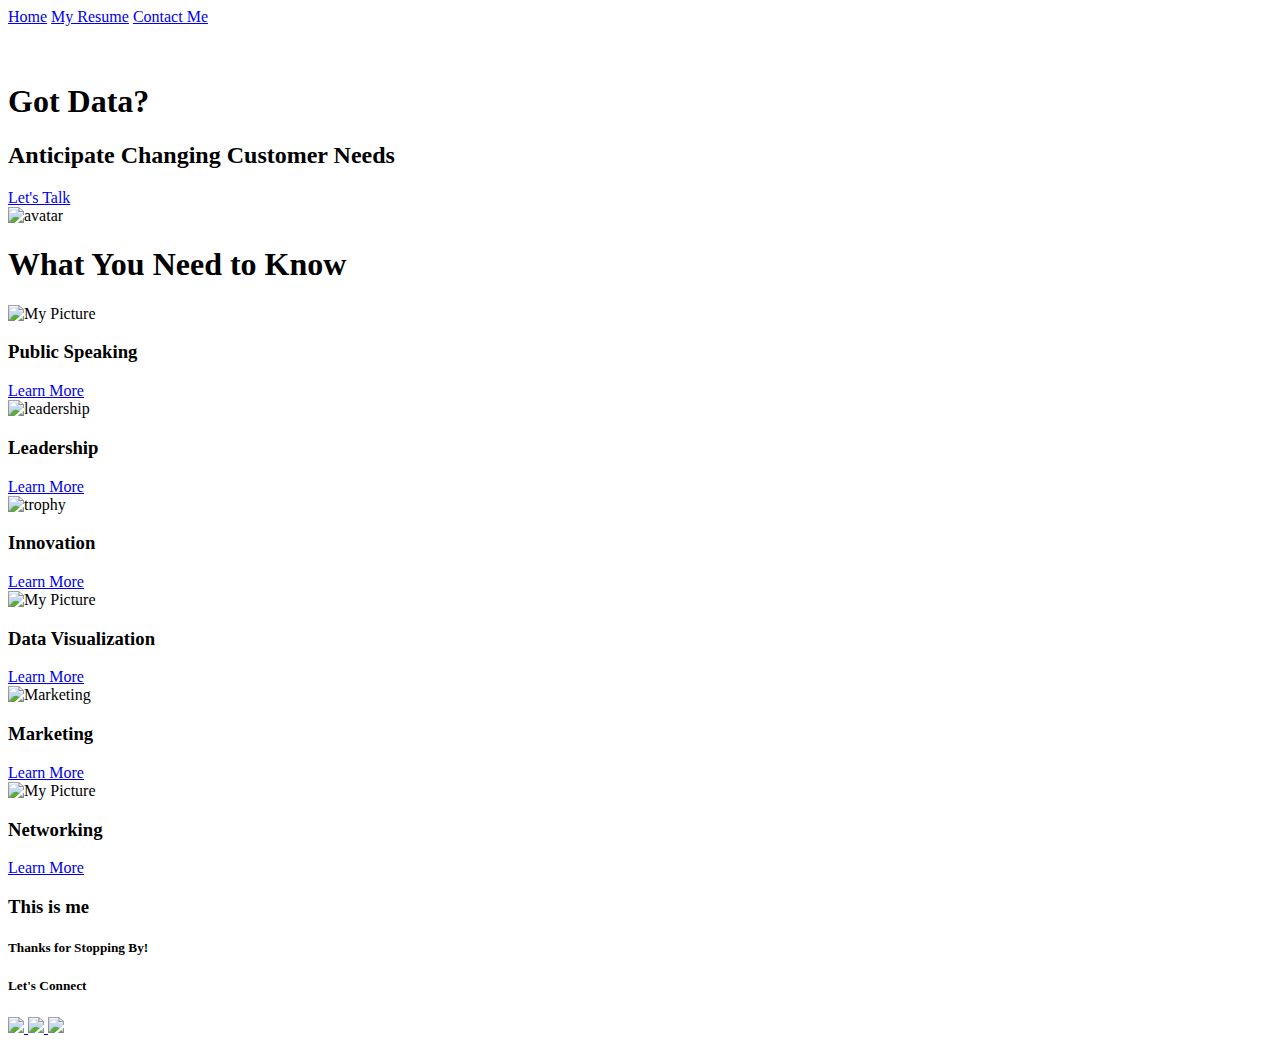
==== index.html @ e0a77931 "Add files via upload" ====
<!DOCTYPE html>
<html>
<head>
	<title> Gabby De Las Casas's Profile </title>
	<meta name= "description" content="This is the profile of Gabby">
	<meta charset="UTF-8">
	<link rel="stylesheet" href="C:\Users\nopassword\Desktop\my_profile\css\style.css">
	<link href="https://fonts.googleapis.com/css?family=Lora:400,700|Roboto:300,400,500,700" rel="stylesheet">
	<link href="https://fonts.googleapis.com/css?family=Cormorant+Garamond:400,600,700|News+Cycle&display=swap" rel="stylesheet">

</head>
<body>
	<div class="topnav">
		<a class="active" href="C:/Users/nopassword/Desktop/my_profile/index.html">Home</a>
		<a href="C:/Users/nopassword/Desktop/my_profile/images/resume.pdf"target="_blank"> My Resume</a>
	
		<a href="C:/Users/nopassword/Desktop/my_profile/contact.html"> Contact Me</a>
	</div>
	<div class="banner">
		<div class="container">
		</br>
		</br>
			<h1 id="bannerh1">Got Data?</h1>

			<h2> Anticipate Changing Customer Needs</h2>

			<a id="ban-button"alt="my button" href="mailto:delascasasgabby@gmail.com" > Let's Talk</a>
		</div>
	</div>
	<div class="container">
		<div class="top">
			<img src="C:/Users/nopassword/Desktop/my_profile/Images/cvpic.jpeg" alt="avatar" id="avatar">
			
			<h1> What You Need to Know </h1>
		</div>
		<div class="cards">
			<div class="row">
				<div class="column">
					<div class="card"> 
						<div class="card-image">
							<img id="hover"src="images/pspeaking2.jpg" alt= "My Picture">
							<div class="card-content">
								<div class="card-title">
									<h3> Public Speaking</h3>
									<a class="btn-gold btn-block" id="learnmore" href="C:/Users/nopassword/Desktop/my_profile/pspeaking.html"alt="public speaking">Learn More
									</a>
								</div>
							</div>
						</div>
					</div>
				</div>

				<div class="column">
					<div class="card">
						<div class="card-image">
							<img id="hover"src="images/team.jpg" alt="leadership">
							<div class="card-content">
								<div class="card-title">
									<h3 id="h3-card"> Leadership</h3>
									
									<a class="btn-gold btn-block" id="learnmore" href="C:/Users/nopassword/Desktop/my_profile/leadership.html" alt="learn more">Learn More
									</a>
								</div>
							</div>
						</div>
					</div>
				</div>
						
				<div class="column">
					<div class="card">
						<div class="card-image">
							<img id="hover"src="images/trophy.jpg" alt= "trophy">
							<div class="card-content">
								<div class="card-title">
									<h3 id="h3-card"> Innovation</h3>
									
									<a class="btn-gold btn-block" id="learnmore"href="C:/Users/nopassword/Desktop/my_profile/innovation.html" alt="learn more">Learn More
									</a>
								</div>
							</div>
						</div>
					</div>
				</div>
			</div>
			<div class="row">
				<div class="column">
					<div class="card">
						<div class="card-image">
							<img id="hover"src="images/dataviz.jpg" alt= "My Picture">
							<div class="card-content">
								<div class="card-title">
									<h3 id="h3-card"> Data Visualization</h3>
									<a class="btn-gold btn-block" id="learnmore" href="C:/Users/nopassword/Desktop/my_profile/dataviz.html"alt="learn more">Learn More
										</a>
									</div>
								</div>
							</div>
						</div>
				</div>
				<div class="column">
					<div class="card">
						<div class="card-image">
							<img id="hover"src="images/marketing2.jpg" alt= "Marketing">
							<div class="card-content">
								<div class="card-title">
									<h3 id="h3-card"> Marketing</h3>
									<a class="btn-gold btn-block" id="learnmore" href="C:/Users/nopassword/Desktop/my_profile/marketing.html" alt="learn more">Learn More
									</a>
								</div>
							</div>
						</div>
					</div>
				</div>
				<div class="column">	
					<div class="card">
						<div class="card-image">
							<img id="hover"src="images/net.jpg" alt= "My Picture">
							<div class="card-content">
								<div class="card-title">
									<h3 id="h3-card"> Networking</h3>
									<a class="btn-gold btn-block" id="learnmore" href="C:/Users/nopassword/Desktop/my_profile/networking.html" alt="learn more">Learn More
									</a>
								</div>
							</div>
						</div>
					</div>
				</div>
			</div>
		</div>
		<div class="wrap">
			<h3> This is me</h3>
		</div>
		<div class="page-footer">
	        <div class="row" id="f-align">
	            <div class="col l6 s12">
	            	
			        <h5 class="white-text">Thanks for Stopping By!</h5>
			        
			    </div>
	            <div class="social_profile">
	                <h5 class="white-text" id="h5-text">Let's Connect</h5>
	            
	                <a href="https://www.linkedin.com/in/gabriella-de-las-casas/"target="_blank">
	                  	<img class="column" id="social"src="C:/Users/nopassword/Desktop/my_profile/Images/linkedin3.png">	          
	               </a>
	              		
	               	<a href="#"target="_blank">
	                	<img class="column" id="social"src="C:/Users/nopassword/Desktop/my_profile/Images/github1.png">
	                </a>
	                <a href="https://www.instagram.com/gabbydelascasas/"target="_blank">
	                	<img class="column" id="social"src="C:/Users/nopassword/Desktop/my_profile/Images/instagram2.png">
	                </a>
	                	
	        </div>
    	</div>
    </div>
</body>



</html>
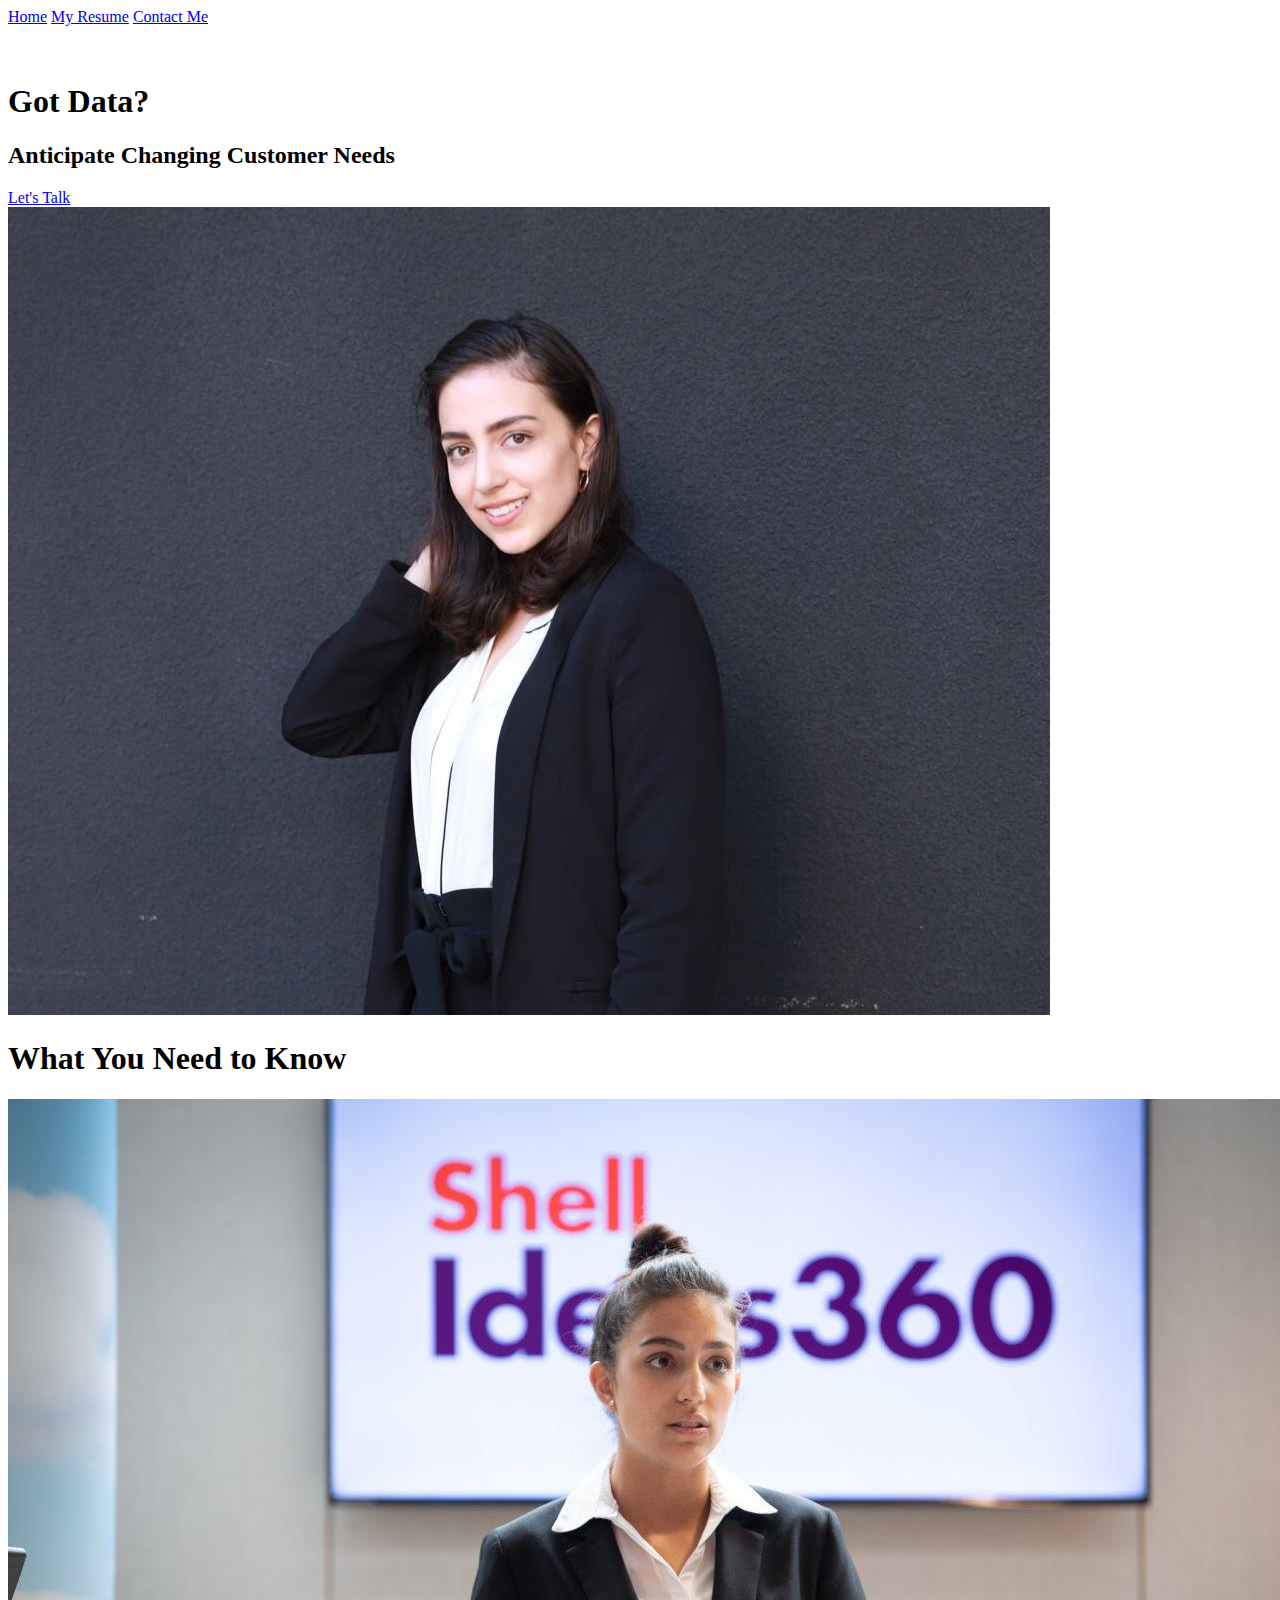
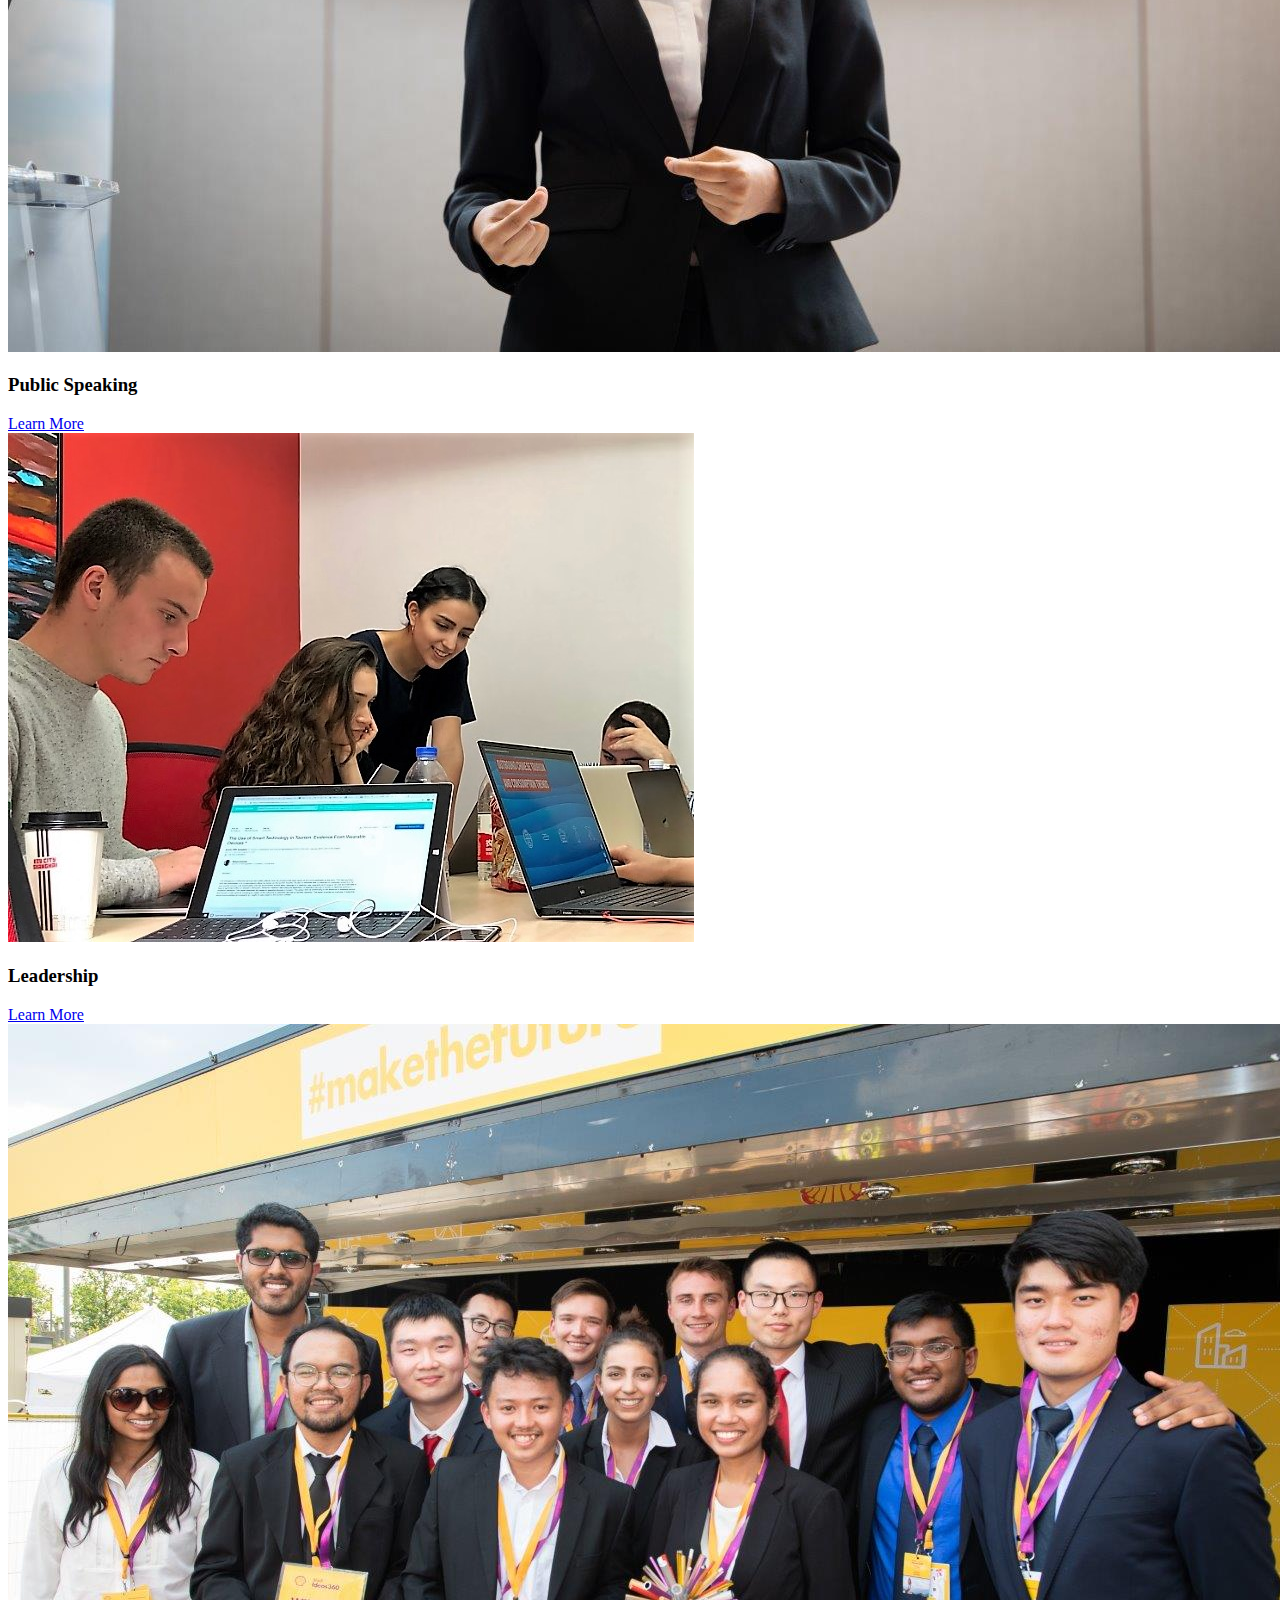
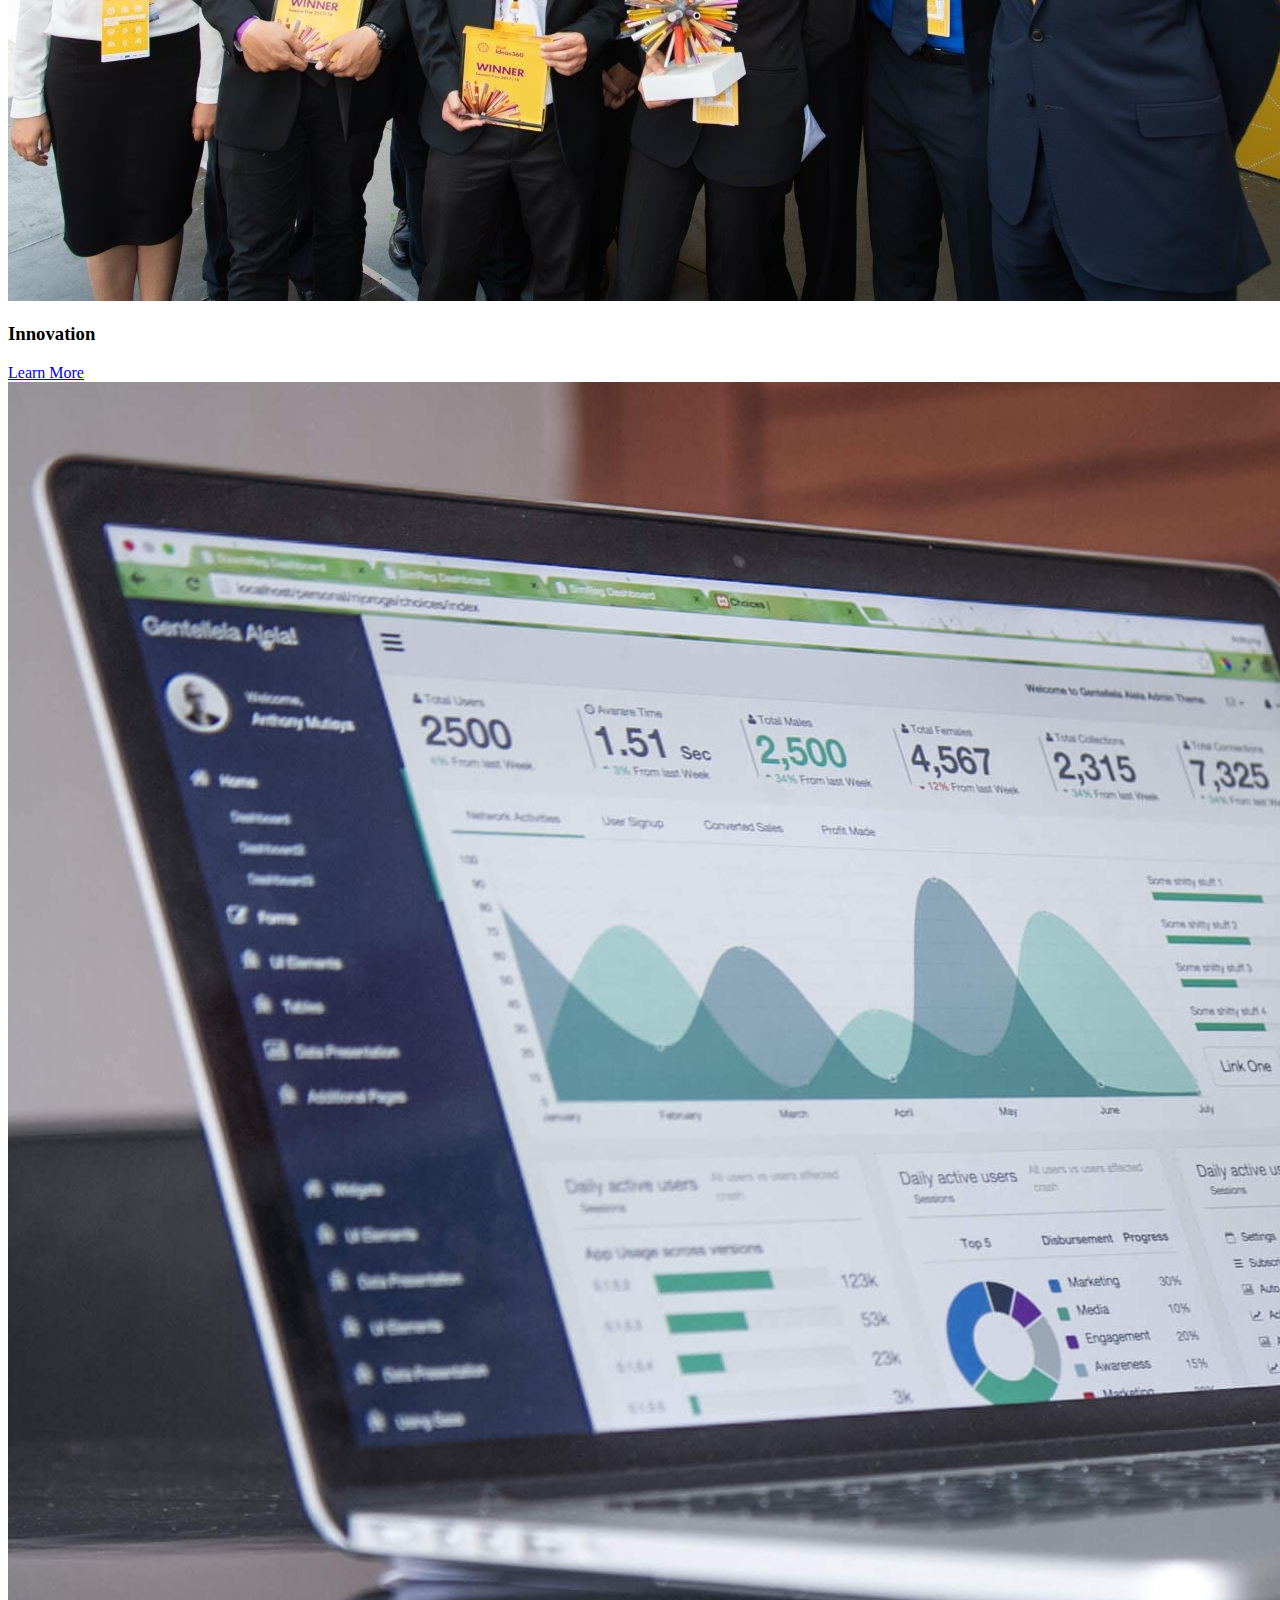
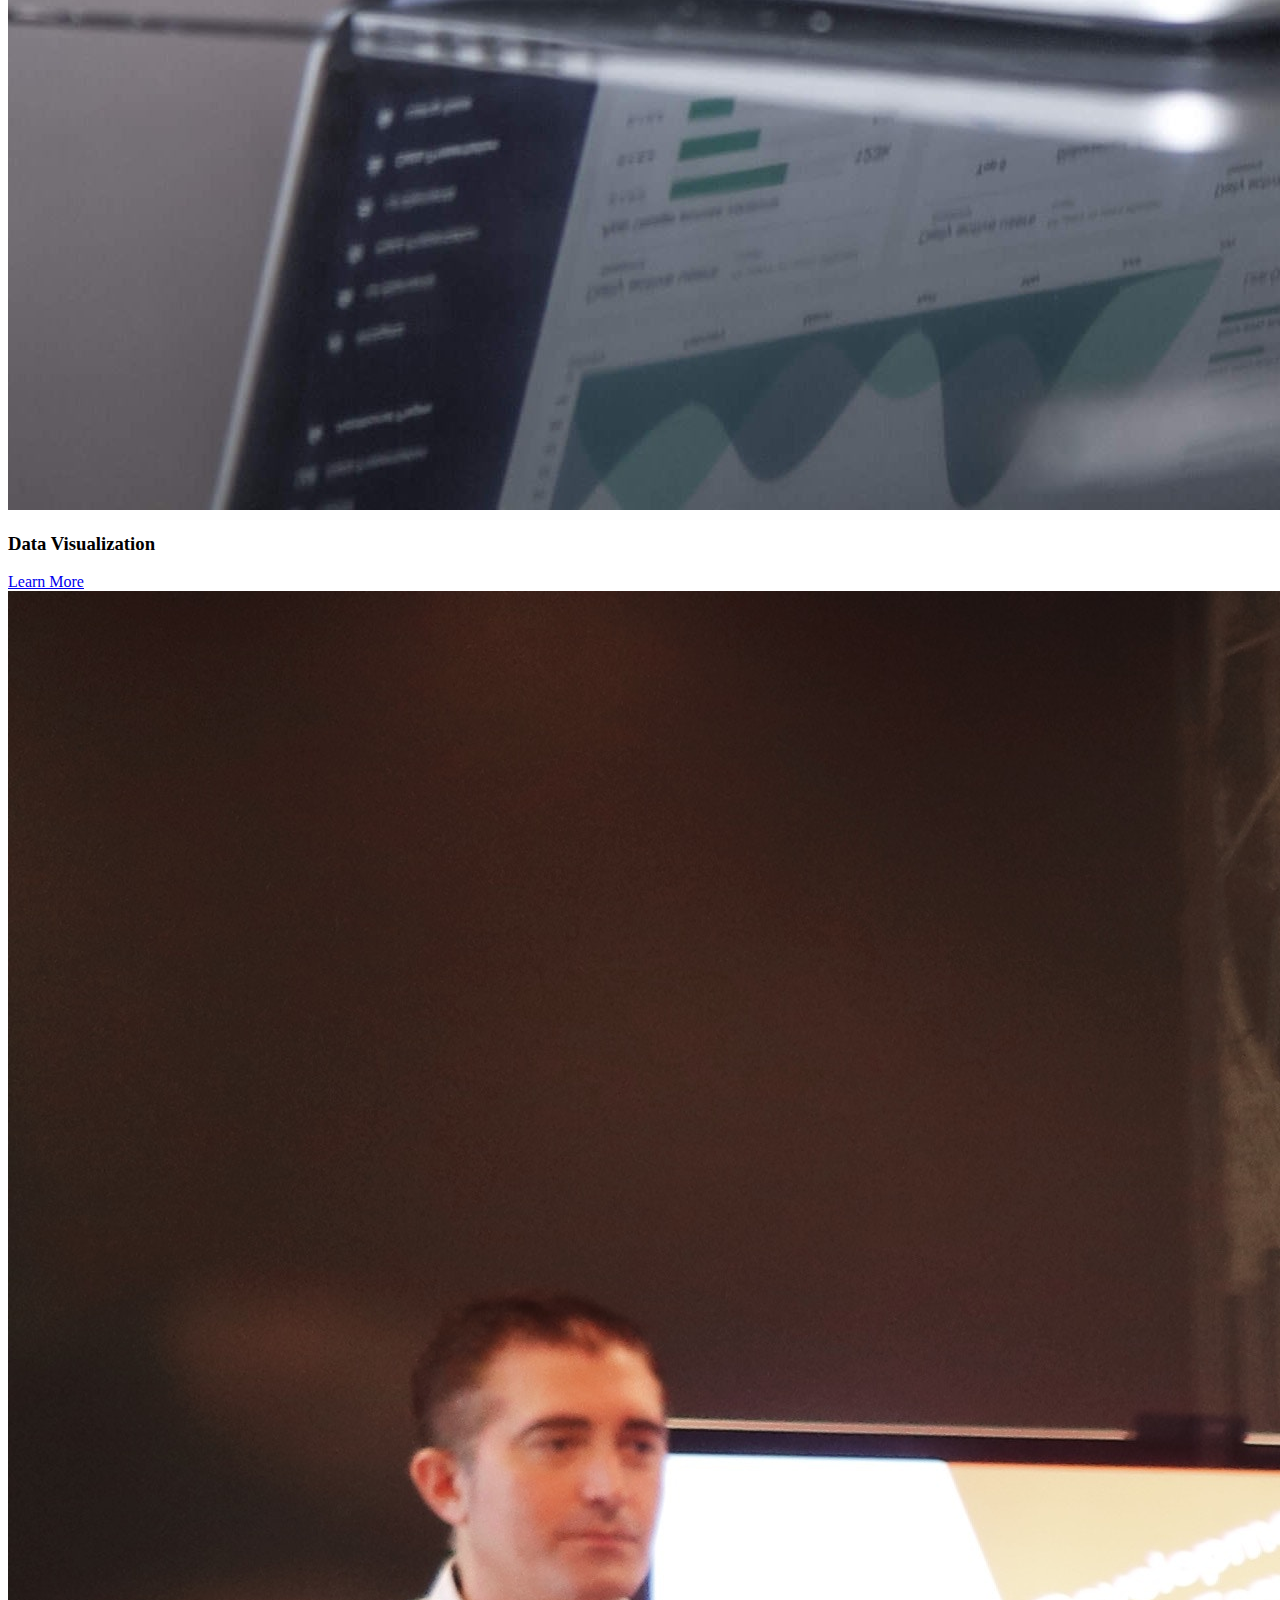
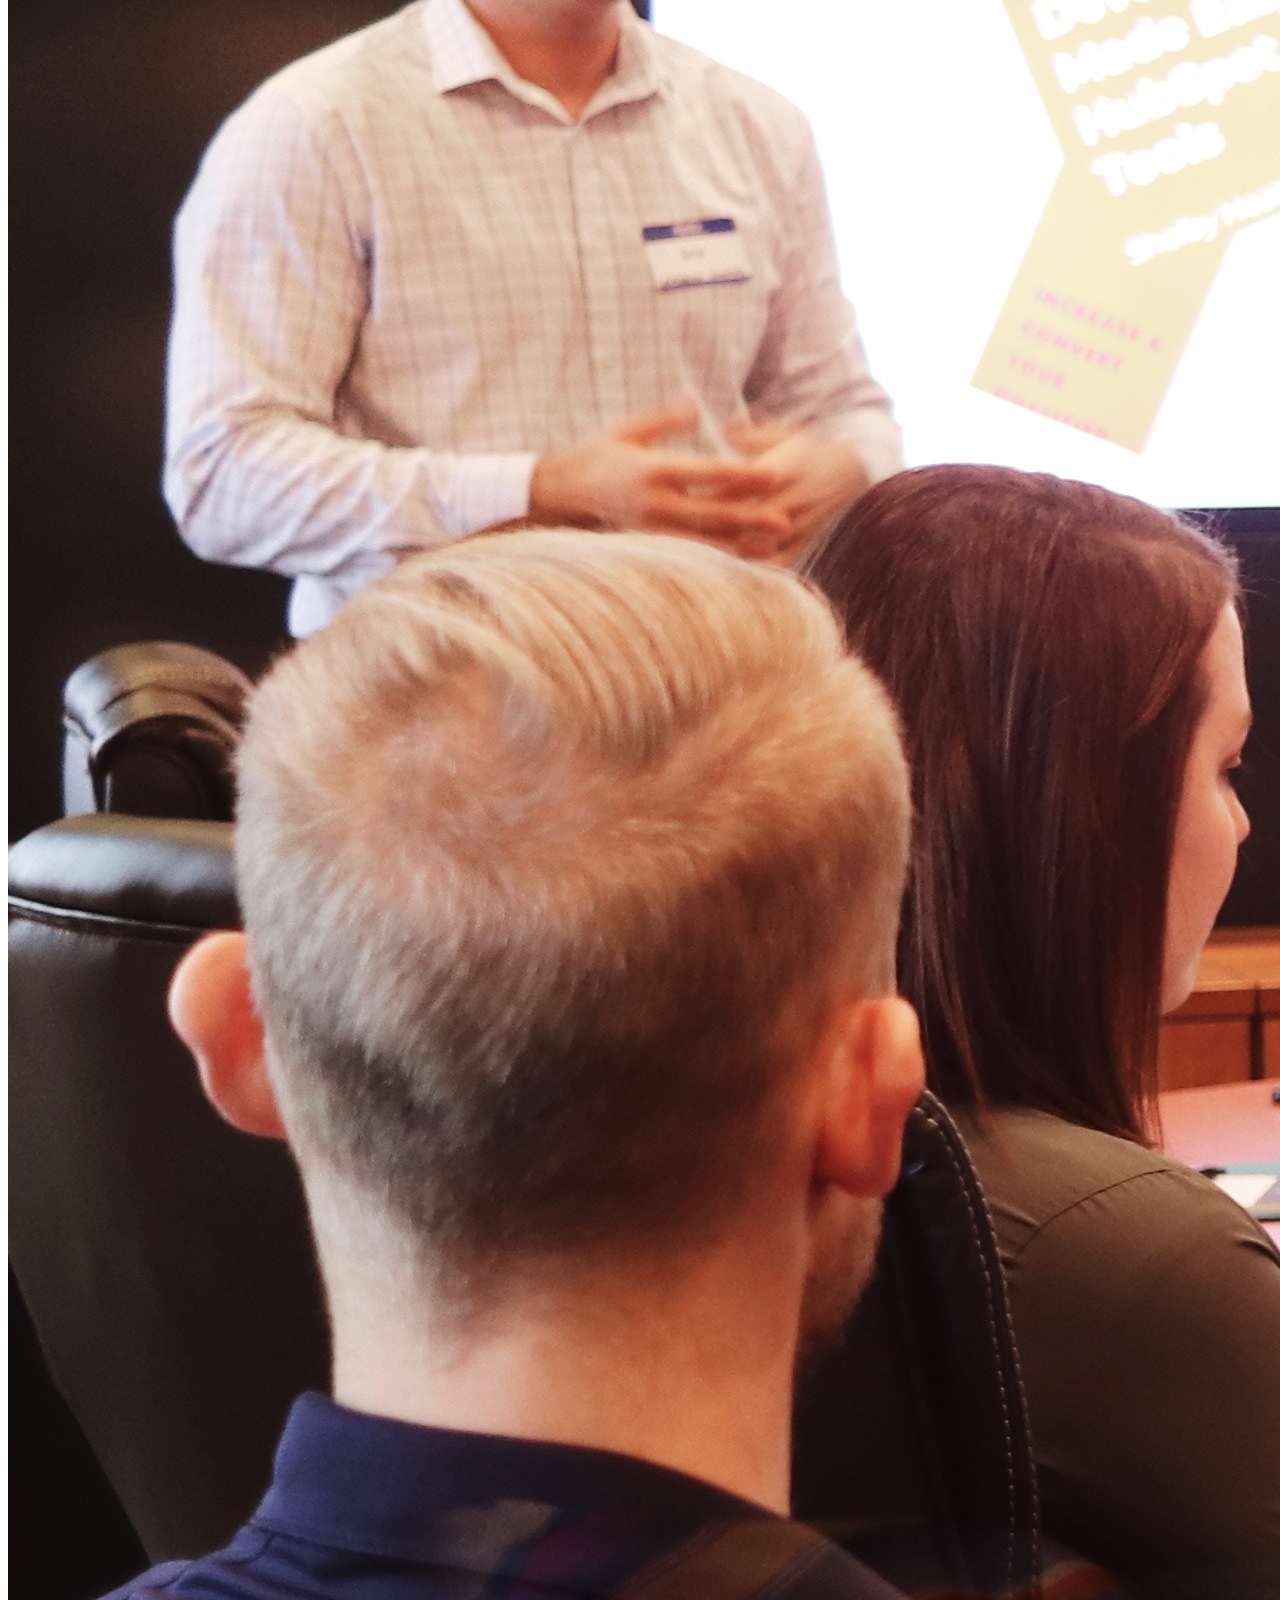
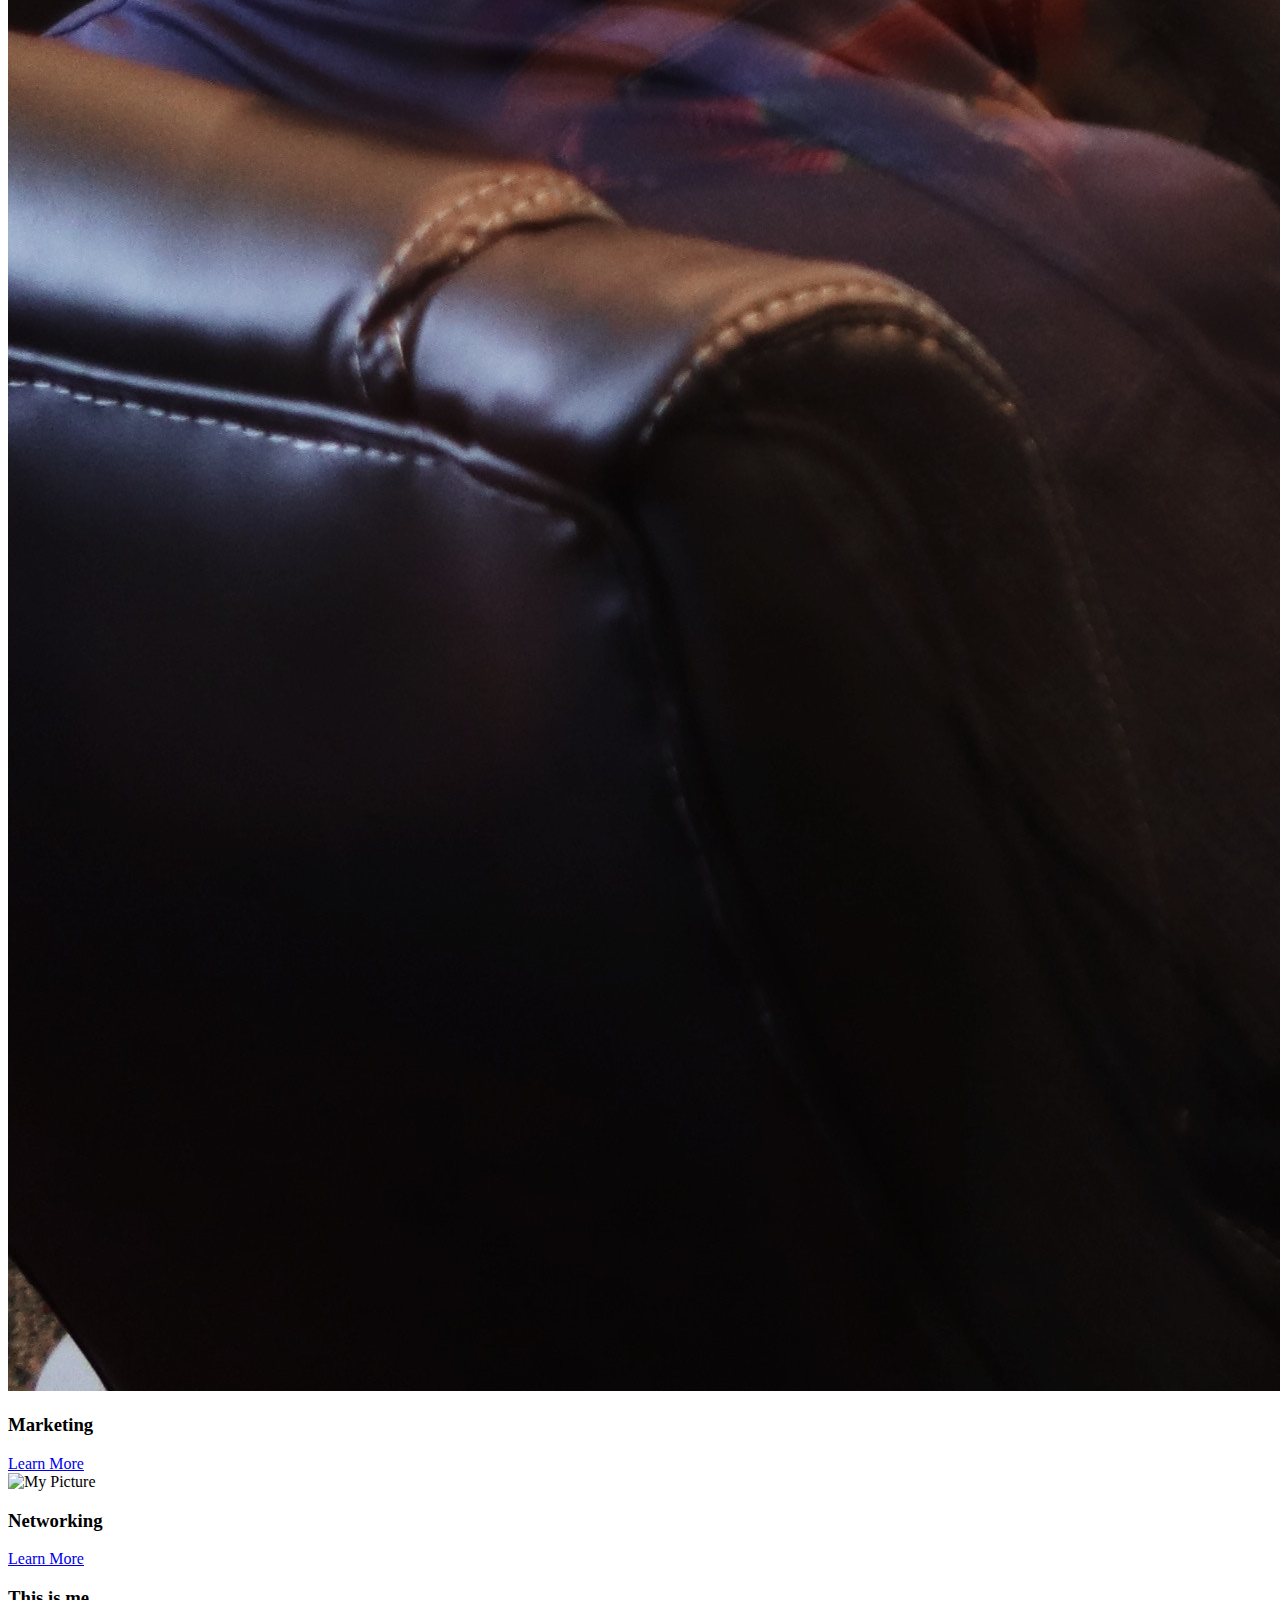
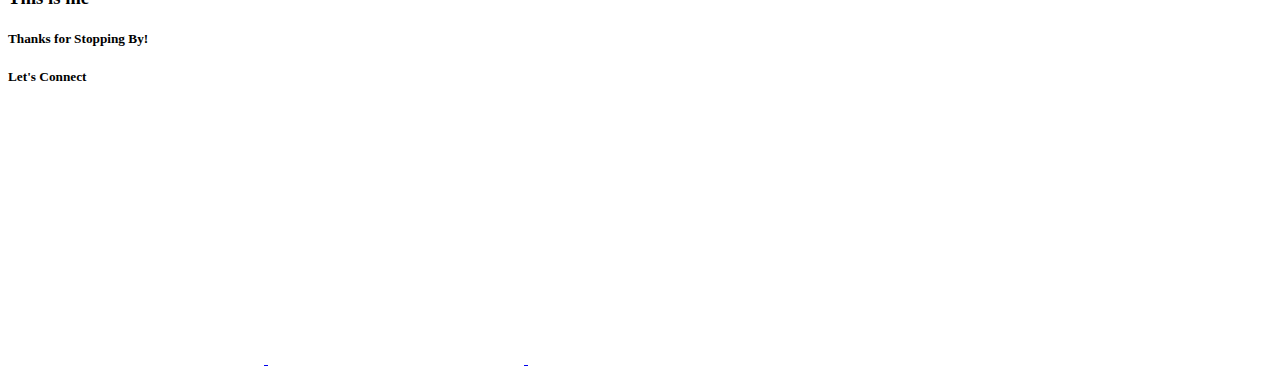
==== commit 93f021fe: "Add files via upload" ====
--- a/index.html
+++ b/index.html
@@ -11,10 +11,10 @@
 </head>
 <body>
 	<div class="topnav">
-		<a class="active" href="C:/Users/nopassword/Desktop/my_profile/index.html">Home</a>
-		<a href="C:/Users/nopassword/Desktop/my_profile/images/resume.pdf"target="_blank"> My Resume</a>
+		<a class="active" href="index.html">Home</a>
+		<a href="Images/resume.pdf"target="_blank"> My Resume</a>
 	
-		<a href="C:/Users/nopassword/Desktop/my_profile/contact.html"> Contact Me</a>
+		<a href="pages/contact.html"> Contact Me</a>
 	</div>
 	<div class="banner">
 		<div class="container">
@@ -29,7 +29,7 @@
 	</div>
 	<div class="container">
 		<div class="top">
-			<img src="C:/Users/nopassword/Desktop/my_profile/Images/cvpic.jpeg" alt="avatar" id="avatar">
+			<img src="Images/cvpic.jpeg" alt="avatar" id="avatar">
 			
 			<h1> What You Need to Know </h1>
 		</div>
@@ -38,11 +38,11 @@
 				<div class="column">
 					<div class="card"> 
 						<div class="card-image">
-							<img id="hover"src="images/pspeaking2.jpg" alt= "My Picture">
+							<img id="hover"src="Images/pspeaking2.jpg" alt= "My Picture">
 							<div class="card-content">
 								<div class="card-title">
 									<h3> Public Speaking</h3>
-									<a class="btn-gold btn-block" id="learnmore" href="C:/Users/nopassword/Desktop/my_profile/pspeaking.html"alt="public speaking">Learn More
+									<a class="btn-gold btn-block" id="learnmore" href="pages/pspeaking.html"alt="public speaking">Learn More
 									</a>
 								</div>
 							</div>
@@ -53,12 +53,12 @@
 				<div class="column">
 					<div class="card">
 						<div class="card-image">
-							<img id="hover"src="images/team.jpg" alt="leadership">
+							<img id="hover"src="Images/team.jpg" alt="leadership">
 							<div class="card-content">
 								<div class="card-title">
 									<h3 id="h3-card"> Leadership</h3>
 									
-									<a class="btn-gold btn-block" id="learnmore" href="C:/Users/nopassword/Desktop/my_profile/leadership.html" alt="learn more">Learn More
+									<a class="btn-gold btn-block" id="learnmore" href="pages/leadership.html" alt="learn more">Learn More
 									</a>
 								</div>
 							</div>
@@ -69,12 +69,12 @@
 				<div class="column">
 					<div class="card">
 						<div class="card-image">
-							<img id="hover"src="images/trophy.jpg" alt= "trophy">
+							<img id="hover"src="Images/trophy.jpg" alt= "trophy">
 							<div class="card-content">
 								<div class="card-title">
 									<h3 id="h3-card"> Innovation</h3>
 									
-									<a class="btn-gold btn-block" id="learnmore"href="C:/Users/nopassword/Desktop/my_profile/innovation.html" alt="learn more">Learn More
+									<a class="btn-gold btn-block" id="learnmore"href="pages/innovation.html" alt="learn more">Learn More
 									</a>
 								</div>
 							</div>
@@ -86,11 +86,11 @@
 				<div class="column">
 					<div class="card">
 						<div class="card-image">
-							<img id="hover"src="images/dataviz.jpg" alt= "My Picture">
+							<img id="hover"src="Images/dataviz.jpg" alt= "My Picture">
 							<div class="card-content">
 								<div class="card-title">
 									<h3 id="h3-card"> Data Visualization</h3>
-									<a class="btn-gold btn-block" id="learnmore" href="C:/Users/nopassword/Desktop/my_profile/dataviz.html"alt="learn more">Learn More
+									<a class="btn-gold btn-block" id="learnmore" href="pages/dataviz.html"alt="learn more">Learn More
 										</a>
 									</div>
 								</div>
@@ -100,11 +100,11 @@
 				<div class="column">
 					<div class="card">
 						<div class="card-image">
-							<img id="hover"src="images/marketing2.jpg" alt= "Marketing">
+							<img id="hover"src="Images/marketing2.jpg" alt= "Marketing">
 							<div class="card-content">
 								<div class="card-title">
 									<h3 id="h3-card"> Marketing</h3>
-									<a class="btn-gold btn-block" id="learnmore" href="C:/Users/nopassword/Desktop/my_profile/marketing.html" alt="learn more">Learn More
+									<a class="btn-gold btn-block" id="learnmore" href="pages/marketing.html" alt="learn more">Learn More
 									</a>
 								</div>
 							</div>
@@ -114,11 +114,11 @@
 				<div class="column">	
 					<div class="card">
 						<div class="card-image">
-							<img id="hover"src="images/net.jpg" alt= "My Picture">
+							<img id="hover"src="Images/net.jpg" alt= "My Picture">
 							<div class="card-content">
 								<div class="card-title">
 									<h3 id="h3-card"> Networking</h3>
-									<a class="btn-gold btn-block" id="learnmore" href="C:/Users/nopassword/Desktop/my_profile/networking.html" alt="learn more">Learn More
+									<a class="btn-gold btn-block" id="learnmore" href="pages/networking.html" alt="learn more">Learn More
 									</a>
 								</div>
 							</div>
@@ -141,14 +141,14 @@
 	                <h5 class="white-text" id="h5-text">Let's Connect</h5>
 	            
 	                <a href="https://www.linkedin.com/in/gabriella-de-las-casas/"target="_blank">
-	                  	<img class="column" id="social"src="C:/Users/nopassword/Desktop/my_profile/Images/linkedin3.png">	          
+	                  	<img class="column" id="social"src="Images/linkedin3.png">	          
 	               </a>
 	              		
 	               	<a href="#"target="_blank">
-	                	<img class="column" id="social"src="C:/Users/nopassword/Desktop/my_profile/Images/github1.png">
+	                	<img class="column" id="social"src="Images/github1.png">
 	                </a>
 	                <a href="https://www.instagram.com/gabbydelascasas/"target="_blank">
-	                	<img class="column" id="social"src="C:/Users/nopassword/Desktop/my_profile/Images/instagram2.png">
+	                	<img class="column" id="social"src="Images/instagram2.png">
 	                </a>
 	                	
 	        </div>
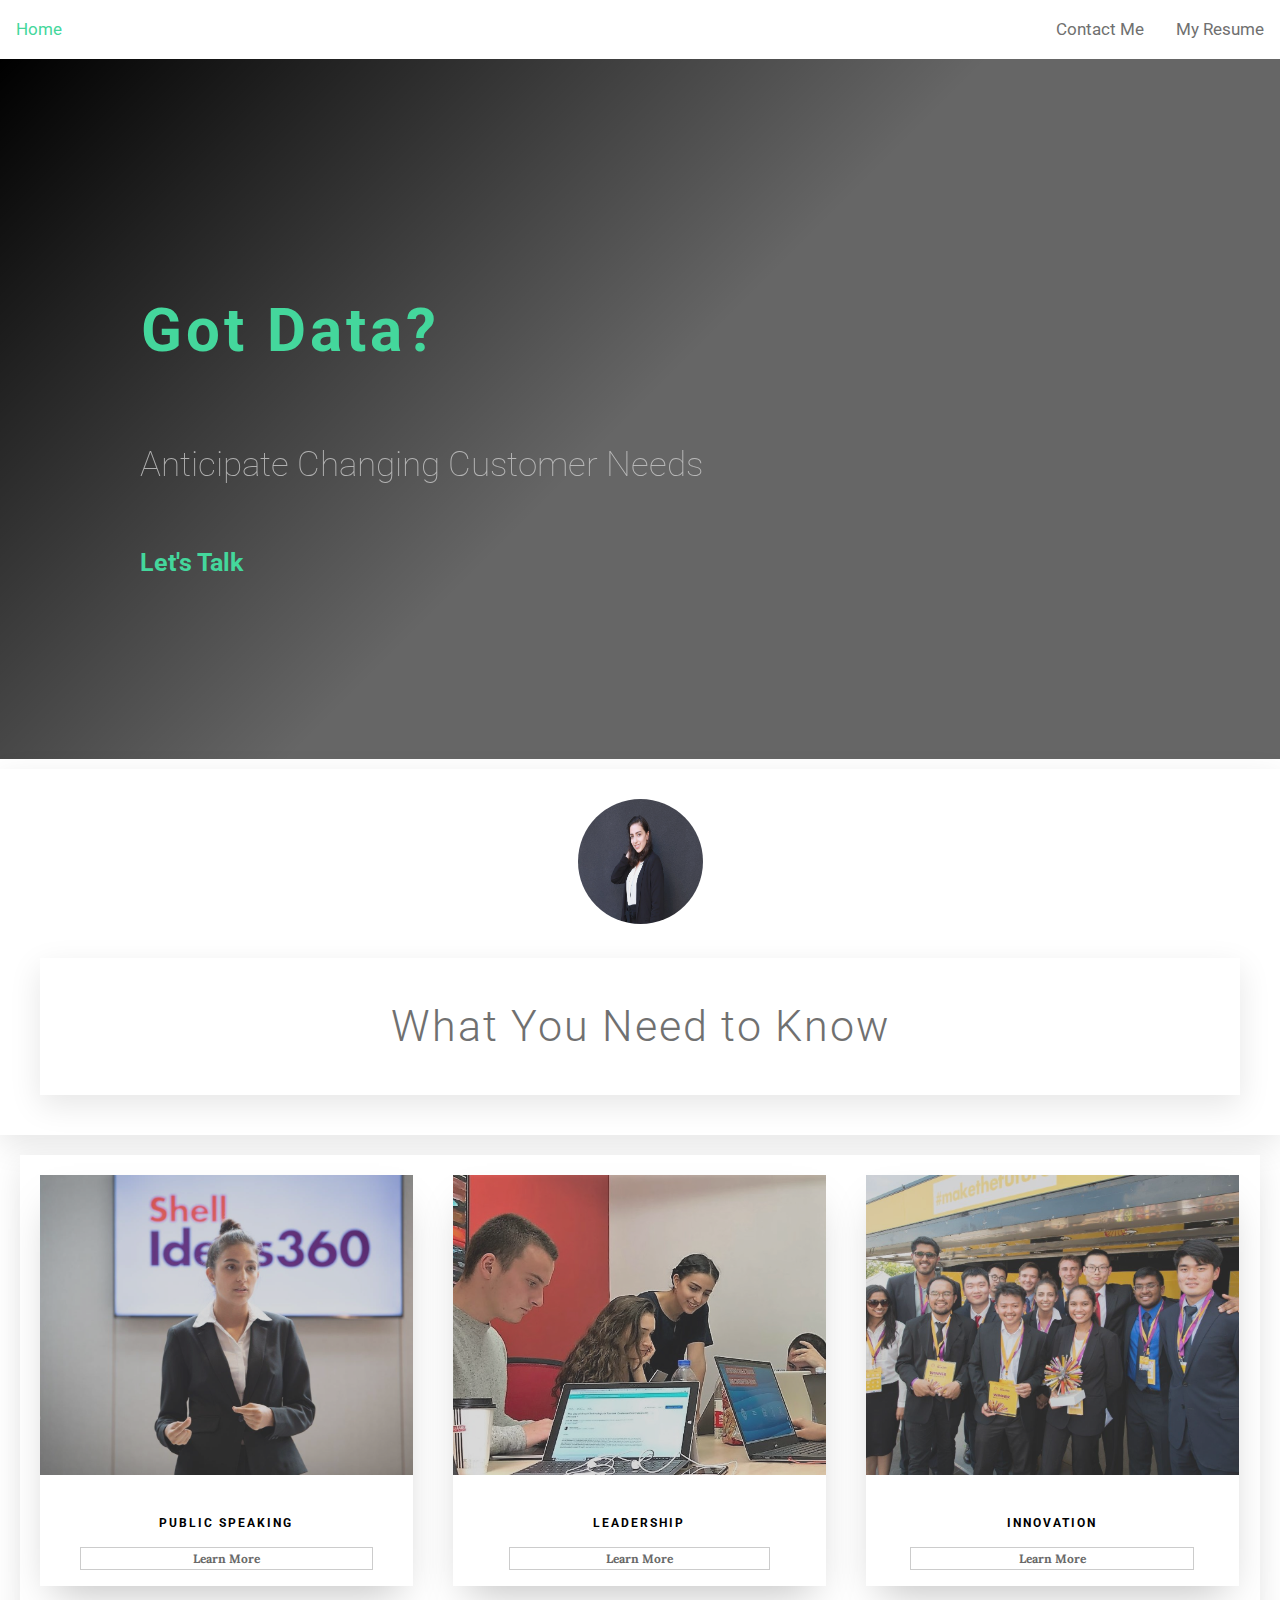
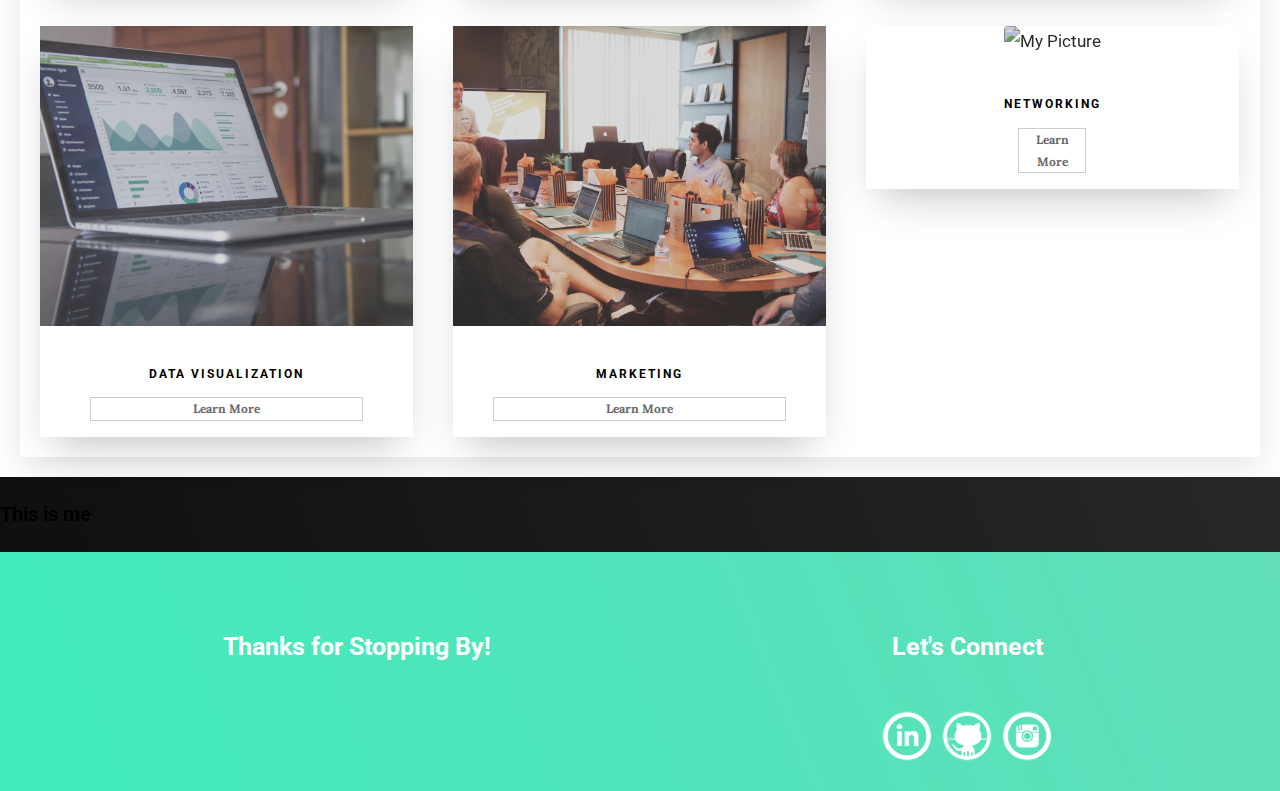
==== commit 0da9fcfd: "Add files via upload" ====
--- a/index.html
+++ b/index.html
@@ -4,7 +4,7 @@
 	<title> Gabby De Las Casas's Profile </title>
 	<meta name= "description" content="This is the profile of Gabby">
 	<meta charset="UTF-8">
-	<link rel="stylesheet" href="C:\Users\nopassword\Desktop\my_profile\css\style.css">
+	<link rel="stylesheet" href="css/style.css">
 	<link href="https://fonts.googleapis.com/css?family=Lora:400,700|Roboto:300,400,500,700" rel="stylesheet">
 	<link href="https://fonts.googleapis.com/css?family=Cormorant+Garamond:400,600,700|News+Cycle&display=swap" rel="stylesheet">
 
@@ -141,17 +141,17 @@
 	                <h5 class="white-text" id="h5-text">Let's Connect</h5>
 	            
 	                <a href="https://www.linkedin.com/in/gabriella-de-las-casas/"target="_blank">
-	                  	<img class="column" id="social"src="Images/linkedin3.png">	          
+	                  	<img class="column" id="social" src="Images/linkedin3.png">	          
 	               </a>
 	              		
 	               	<a href="#"target="_blank">
-	                	<img class="column" id="social"src="Images/github1.png">
+	                	<img class=column id="social"src="Images/github1.png">
 	                </a>
 	                <a href="https://www.instagram.com/gabbydelascasas/"target="_blank">
 	                	<img class="column" id="social"src="Images/instagram2.png">
 	                </a>
 	                	
-	        </div>
+	       		 </div>
     	</div>
     </div>
 </body>
--- a/css/style.css
+++ b/css/style.css
@@ -0,0 +1,392 @@
+
+ /*Importing Google Fonts*/
+ @import url("https://fonts.googleapis.com/css?family=Lora:400,700|Roboto:300,400,500,700");
+
+ /*Importing Components Files*/
+
+ @import url("components/avatar.css");
+ 
+ @import url("components/banner.css");
+
+ @import url("components/button.css");
+
+ @import url("components/container.css");
+
+ @import url("components/card.css");
+ @import url('https://fonts.googleapis.com/css?family=Cormorant+Garamond:400,600,700|News+Cycle&display=swap');
+ @gray-dark:                 #696969;
+ @gray-light:                #cccccc;
+ @gray-lighter:              #ececec;
+ @gray-lightest:             lighten(@gray-lighter,4%);
+
+/*General Style Rules for Fonts and Colors*/
+
+
+body {
+	color:rgb(0,0,0);
+	background-color: white;
+	margin:0px;
+	font-size:17px;
+	line-height:1.8;
+	letter-spacing:1px;
+	text-align: center;
+	text-decoration:none;
+	font-family: 'Roboto','Helvetica Neue', Helvetica, Arial, sans-serif;
+	font-style:normal;
+	letter-spacing: 0;
+	text-rendering: optimizeLegibility;
+
+	}
+	.topnav {
+		overflow: hidden;
+		background: white;
+	}
+	.topnav a{
+		float:right;
+		color: #707070;
+		text-align: center;
+		padding: 14px 16px;
+		text-decoration: none;
+		font-size: 17px;
+		margin-right: 0;
+	}
+	.topnav a:hover {
+		color:#44d79c;
+	}
+	.topnav a.active {
+
+		color:#707070;
+		float:left;
+	}
+	.topnav a.active:hover {
+		color:#44d79c;
+	}
+	a {
+	text-decoration:none;
+	color:black;
+	transition:color 0.3s ease;
+	}
+	a:hover {
+	color:rgb(0,0,0);
+	text-decoration: none;
+	}
+	h1 { 
+	color:white; 
+	font-family:'Helvetica Neue';
+	font-style: normal;
+	text-align:center;
+	letter-spacing: 2px;
+	font-size: 3rem;
+	font-weight:300;
+	}
+	h2 {
+	color:#bdbdbd; 
+	font-family:'Roboto'; 
+	text-align:center;
+	}
+	h5 {
+	font-size: 25px;
+	justify-content: space-around;
+	text-align: center;
+	
+
+
+	}
+	
+	.row{
+		display: flex;
+  		flex-direction: row;
+  		flex-wrap: wrap;
+  		width: 100%;
+  	}
+  	.column {
+  		float:left;
+  		width:33.3%;
+  	}
+
+  	.top h1{
+  		
+  		padding:30px;
+  		box-shadow: 0 10px 30px rgba(0,0,0,0.1);
+  		margin: 10px;
+  		color:#707070;
+  		font-family: "Roboto";
+  		font-style: "Regular";
+  		font-size: 43px;
+  		border-color: white;
+  		background-color: white; 
+		
+  	}
+  	.top{
+  		
+  		padding:30px;
+  		box-shadow: 0 10px 30px rgba(0,0,0,0.1);
+  		margin-top: 10px;
+  		color:#707070;
+  		font-family: "Roboto";
+  		font-style: "Regular";
+  		font-size: 43px;
+  		left:200px;
+  		background-color: white;
+  		
+  	}
+
+  	
+  	#skillpic img{ 
+  		width:50%;
+  		height: auto;
+  		filter: contrast(70%);
+
+  	}
+  	
+
+  	#blue{
+  		border-top:solid #44d79c;
+  		border-width: 15px;
+		background: black; 
+		position:absolute; 
+		bottom:0; 
+		height:100%;
+		width:100%; 
+		height:180px; 
+	}
+	.ftext {color: #44d79c;
+		font-family: Roboto;
+		font-size: 60px;
+	 	text-align: center;
+		margin-top: 50px;
+	}
+
+	.ftext2 {
+	  color: #44d79c;
+	  font-family: Lato;
+	  font-size: 20px;
+	  text-align: center;
+	  margin-top: -50px;
+	}  	
+  	.narrow {
+  		display: flex;
+  		flex:150%;
+  		width:1000px;
+  		height:100% ;
+  		background-size: cover;
+  		background-image: linear-gradient(-225deg,rgba(0,0,0,2)0%, rgba(0,0,0,0.6)50%), url("../Images/pspeaking.jpg") ;
+  	}
+  	.narrow-seg{
+  		display: flex;
+  		width:300px;
+  		height:100% ;
+  		background-size: cover;
+  		justify-content: space-around;
+  		margin: 20px;
+  		background-position: center;
+  		
+  	}
+
+
+  	.wide-seg{
+  		display: flex;
+  		background: white;
+  		height: 100%;
+  		width:100%;
+  		flex-direction: column;
+  		justify-content: space-around;
+  		flex:1;
+
+  	}
+  	
+  	.narrow h1{
+  		color:#44d79c;
+  		font-family: 'Roboto';
+  		font-size: 20px 20px;
+  		font-style: regular;
+  		position: center;
+  		word-spacing: 0px;
+  		justify-content: center;
+  		text-align: center;
+  		padding-left: 90px;
+  	}
+  	  	
+  	.wide{
+  		display: flex;
+  		background: white;
+  		height: 100%;
+  		width:100%;
+  		flex-direction: column;
+  		justify-content: space-around;
+
+	}
+  	.wide h1{
+  		font-family: 'Roboto';
+  		color:black;
+
+  	}
+
+  	.parent{
+  		display:flex;
+  		position: center;
+  		align-items: center;
+  		height:500px;
+  		justify-content: center;
+ 	}
+ 	.parent-info {
+ 		display:flex;
+  		position: center;
+  		align-items: center;
+  		height:200px;
+  		justify-content: center;
+ 	}
+
+
+ 	
+ 	.parentcards{
+	 	display: flex;
+	 	flex-wrap: wrap;
+	 	list-style: none;
+	 	align-items: center;
+	 	box-shadow: 0 10px 30px rgba(0,0,0,0.1);
+	 	background-color: white;
+	 	width:100%;
+	 	margin-top: 50px;
+	 	margin-bottom: 50px;
+	 	font-family: 'Roboto';
+	 	font-style: regular;
+	 	border-color: #44d79c;
+	 	padding: 20px;
+ 	}
+
+ 	#skill {
+ 		background-color: #44d79c;
+ 		width: 100%,
+ 		align-items:center;
+ 	}
+
+ 	#skillinfo {
+ 	
+ 		border-width: 5px;
+ 		flex-wrap: wrap;
+ 		display: flex;
+ 		align-items: center;
+	}
+ 	
+ 	#p-one img{
+	 	background-position: center center;
+	 	background-repeat: no-repeat;
+	 	background-size: cover;
+	  	filter:contrast(70%);
+	 	overflow:hidden;
+	 	position:relative;
+	 	transition: filter .05s;
+	 	height:200px;
+	 	width: 100%;
+	 	opacity: none;
+	 	padding: 20px;
+ 	}
+
+ 	
+ 	#skillinfo h3{
+	 	color:black;
+  		font-family: 'Roboto';
+  		font-size: 1rem;
+  		position: center;
+  		word-spacing: 1px;
+  		justify-content: center;
+  		text-align: left;
+  		font-weight: 300;
+  		letter-spacing: 2px;
+  		padding: 20px 20px;
+	}
+	.page-footer {
+		width:100%;
+		color:white;
+		text-align: center;
+		display: flex;
+		background: linear-gradient(68deg, #39eebb, #c0b8b8);
+		background-size: 400% 400%;
+		padding:30px;
+		justify-content: space-around;
+
+		-webkit-animation: AnimationName 9s ease infinite;
+		animation: AnimationName 9s ease infinite;
+
+		@-webkit-keyframes AnimationName {
+		    0%{background-position:0% 55%}
+		    50%{background-position:100% 46%}
+		    100%{background-position:0% 55%}
+		}
+		@keyframes AnimationName { 
+		    0%{background-position:0% 55%}
+		    50%{background-position:100% 46%}
+		    100%{background-position:0% 55%}
+		}
+	}	
+
+	.wrap {
+		width: 100%;
+		display: flex;
+		text-align: center;
+		background: linear-gradient(68deg, #0d0d0d, #707070);
+		background-size: 400% 400%;
+
+		-webkit-animation: AnimationName 9s ease infinite;
+		animation: AnimationName 9s ease infinite;
+
+		@-webkit-keyframes AnimationName {
+		    0%{background-position:49% 0%}
+		    50%{background-position:52% 100%}
+		    100%{background-position:49% 0%}
+		}
+		@keyframes AnimationName { 
+		    0%{background-position:49% 0%}
+		    50%{background-position:52% 100%}
+		    100%{background-position:49% 0%}
+		}
+
+	}
+	
+	
+	
+	#social:hover{
+		background:#707070;
+		border: 3px solid #44d79c;
+
+	}
+
+	#social{
+		display: flex;
+		text-align: center;
+		border: 0px;
+		text-transform: uppercase;
+		transition: all 0.3s ease 0s;
+		margin: 0px 5px;
+		font-size: 18px;
+	    border-radius: 30px;
+		width: 50px;
+		height: 50px;
+		line-height: 50px;
+	    display: block;
+		border: 1px solid rgba(255,255,255,0.2);
+		justify-content: space-between;
+		margin left: 
+		position:center;
+
+	
+	}
+	.social-profile {
+		justify-content: space-between space-around
+		
+
+	}
+
+	#f-align {
+		justify-content: space-around;
+		position: center;
+	}
+
+	
+
+}	
+
+
+
+		
